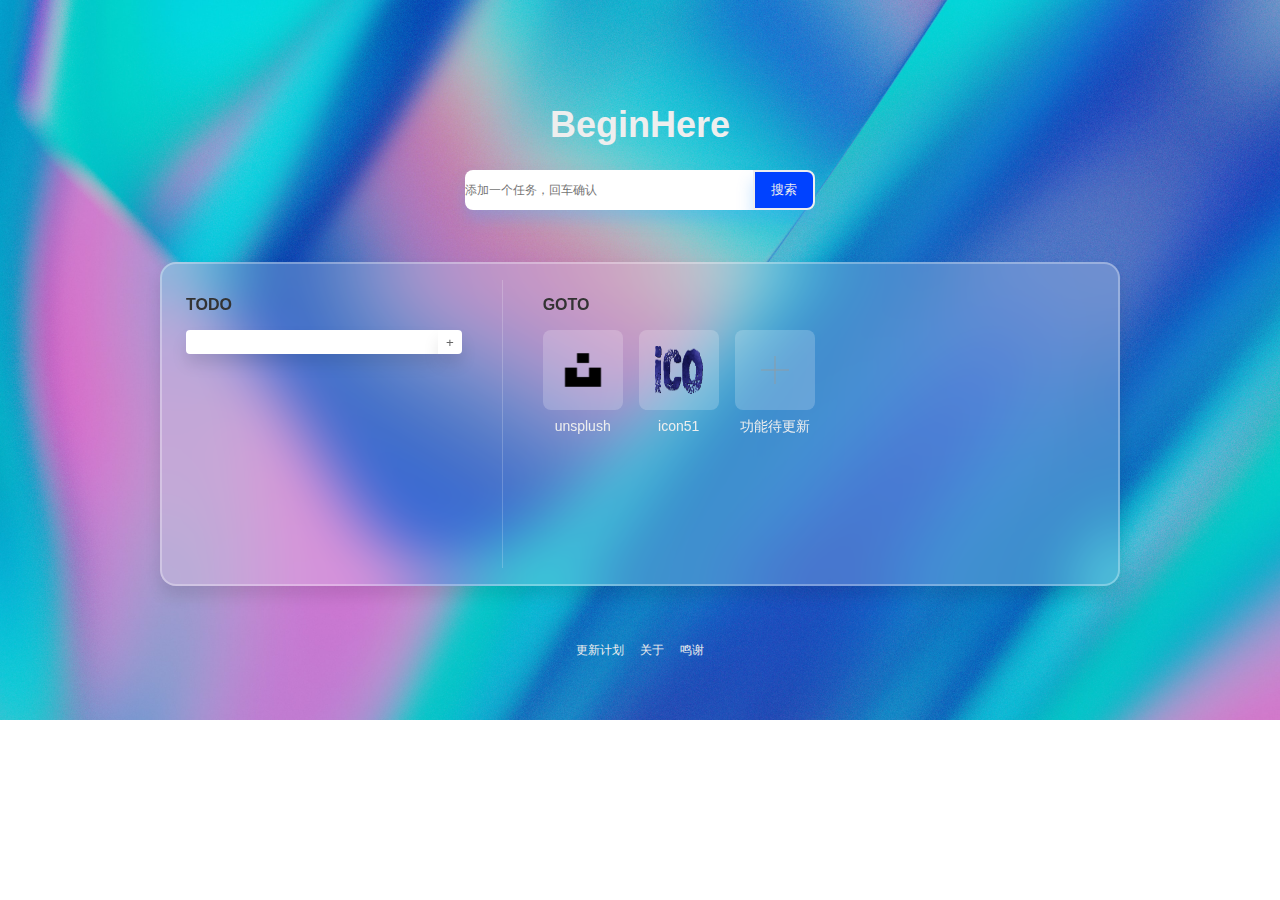
==== index.html @ 3a7e334e "第一次上传" ====
<!DOCTYPE html>
<html lang="en">
<head>
    <meta charset="UTF-8">
    <meta http-equiv="X-UA-Compatible" content="IE=edge">
    <meta name="viewport" content="width=device-width, initial-scale=1.0">
    <link rel="stylesheet" href="/css/index.css">
    <link rel="stylesheet" href="/css/reset.css">
    <!-- 定义网站tab页小图标 -->
    <link rel="shortcut icon" href="images/zengtongxue.ico" type="image/x-icon" />
    <!-- 引入js文件 -->

    <title>从这里开始</title>
</head>
<body>
            <!-- 上边搜索区 -->
    <div class="top flex-column">
        <div class="logo">
            <img src="#" alt="">BeginHere
        </div>
        <div class="flex">
            <!-- <input class="search" type="输入要查询的内容"> -->
            <!-- 调用百度搜搜 -->
            <form action="https://www.baidu.com/s">
                <!-- <input class="search" type="输入要查询的内容" value="输入要搜索的内容" name=wd> -->
                <input class="search" type="输入要查询的内容" placeholder="添加一个任务，回车确认"  name=wd>
            </form>
            <button class="SearchButton">搜索</button>
        </div>
    </div>

    <!-- 下边 -->
    <div class="bottom flex-raw glass">
        <div id="qingDan" class="left" onload="qingDan()">
            <!-- onload是当leftdiv加载的时候 调用的函数 -->
            <h2 class="title">TODO</h2>
            <div class="flex">
                <input id="shuRuKuang" class="AddTodo" type="text">
                <button id="anNiu" class="AddButton" onclick="toDo()">+</button>
            </div>

            <!-- 一个列表 -->
            <!-- <div id="toDoList" class="toDoList flex-bt">
                <div id="toDoItem">
                    <p id="toDoThing">123</p>
                </div>
                <div>
                    <input id="done" class="done" >
                </div>

                <div>
                    <p id="toDoThing">123</p>
                </div>
                <div>
                    <input id="done" class="done" >
                </div>
            </div> -->
                     
        </div>
        <div class="line"></div>
        <div class="right">
            <h2 class="title">GOTO</h2>
            <div class="TagPage">
                <!-- 标签页logo或封面 -->
                <div class="tag">
                    <div class="TagBox">
                        <a href="https://unsplash.com/"><img class="PageIcon" src="/images/unsplush.png" alt="unsplash" class="TagIcon"></a>
                    </div>
                    <a class="PageName" href="https://unsplash.com/">unsplush</a>
                    <!-- <button>…</button> -->
                </div>
                <!-- 第二个标签 -->
                <div class="tag">
                    <div class="TagBox">
                        <a href="http://www.ico51.cn/"><img class="PageIcon" src="/images/icon51.png" alt="unsplash" class="TagIcon"></a>
                    </div>
                    <a class="PageName" href="https://unsplash.com/">icon51</a>
                    <!-- <button>…</button> -->
                </div>

                <div class="AddTag">
                    <div class="TagBox">
                       <a href="/pages/update.html"><img src="/images/addTag.png" alt="添加标签" class="TagIcon"></a>
                        
                    </div>
                    <p class="PageName">功能待更新</p>
                </div>
            </div>
        </div>
    </div>
    <div class="footer flex-raw">
        <a class="margin8" href="/pages/update.html">更新计划</a>
        <a class="margin8" href="#">关于</a>
        <a class="margin8" href="#">鸣谢</a>
    </div>

    <script src="/js/index.js"></script>
</body>
</html>
---- css/index.css ----
/* *{
    margin: 0;
    padding: 0;
    border: 1px solid red;
} */

/* 样式 */
body{
   margin: 0 auto;
   /* background-color: #eee; */
   background-image:url(/images/simon-lee-XX5RQgTuD8o-unsplash.jpg);
   background-repeat :no-repeat;
   /* 固定背景图片不随鼠标滚动下滑 */
   background-attachment: fixed;
   /* background-position: center; */
   background-size: 100vw;
   /* overflow: hidden; */

}


.drop- shadow{
    height: 100%;
    width: 100%;
    filter: drop- shadow( 0px 20px 10px rgba(0, 0, 0, 1));
    display: flex;
    justify-content: center;
    align-items: center;
} 

.logo{
    margin: 24px;
    font-size: 3em;
    font-weight: 600;
    color: #eee;
}
.top{
    align-items: center;
    margin: 0px;
    padding: 80px 0px 20px 0px
    /* border-bottom: 1px solid grey; */
}

.search{
    width: 24em;
    height: 40px;
    border: none;
    /* border: 1px solid #999; */
    border-radius: 8px 0px 0px 8px;
    box-shadow: 0px 10px 16px rgba(65,165,255,.3);
    padding: 0;
}
.SearchButton{
    height: 40px;
    background-color: #0042ff;
    color: #eee;
    /* border: none; */
    border: 2px solid #eee;
    border-radius: 0px 8px 8px 0px;
    padding:4px 16px;
    box-shadow: 0px 10px 16px rgba(65,165,255,.3);
    /* 相对定位 控制按钮位置与输入框对齐 */
    /* position: relative;
    right:4px;
    top: 1.5px; */
}
.bottom{
    min-height:32vh;
    margin: 32px 160px;
    padding: 16px 24px;
    border-radius: 16px;
    /* opacity: 80%; */
}
.footer{
    margin: 0 auto;
}

/* glass毛玻璃效果 */
.glass{
    /* background-image: url(/images/simon-lee-XX5RQgTuD8o-unsplash.jpg);
    background-repeat :no-repeat;
    background-position: center; */
    border: 2px solid  rgba(255,255,255,.3);
    background-color: rgba(255,255,255,.2);
    z-index: 1;
    backdrop-filter: blur(30px);
    /* background-color: #fff; */
    box-shadow: 0px 10px 16px rgba(0,0,0,.1);
}

.left{
    /* 模拟竖向分割线 */
    border-right: 1px solid rgba(255, 255, 255, .2);
    padding-right: 40px;
    /* margin-right: ; */
    flex: 2;
}
.right{
    margin-left: 40px;
    flex: 4;
}

.title{
    font-size: medium;
    font-weight: 600;
    color: #333;
    margin: 16px 0px;
}

.TagPage{
    display: flex;
    flex-direction: row;
    justify-content: flex-start;
}

.tag{
    display: flex;
    flex-direction: column;
    margin-right: 16px;
}

.TagIcon{
    width: 80px;
    height: 80px;
}


/* 布局 */
.flex-column{
    display: flex;
    flex-direction: column;
    justify-content: flex-start;
}
.flex-raw{
    display: flex;
    flex-direction: row;
    justify-content: center;
}
.margin8{
    margin: 24px 8px;
}
a{
    text-decoration: none;
    color: #eee;
}


/* todo清单 */

.flex{
    display: flex;
}
.AddTodo{
   width: 100%;
   height: 24px;
   outline: none;
   border: 0px;
   border-radius: 4px 0px 0px 4px ;
   color: #333;
   box-shadow: 0px 10px 16px rgba(0,0,0,.1);
}
.AddButton{
    background-color: #fff;
   outline: none;
   border: 0px;
   border-radius: 0px 4px 4px 0px ;
   color: #666;
   padding: 4px 8px;
   box-shadow: 0px 10px 16px rgba(0,0,0,.1);
    /* position: relative;
    right:-214px;
    top: -26px; */
}
.TodoList{
    font-size: 16px;
    font-weight: 200;
    color: #eee;
}
.flex-bt{
    display: flex;
    flex-direction: row;
    justify-content: space-between;
    align-items: center;
    margin-top: 16px;
}


/* 标签页 */
.TagBox{
    width: 80px;
    height: 80px;
    /* display: flex;
    justify-content: center; */
    background-color: rgba(255, 255, 255, .2);
    border-radius: 8px;
}
.PageIcon{
    width:60% ;
    height: 60%;
    margin: 16px;
}
.PageName{
    color: #eee;
    font-size: 14px;
    text-align: center;
    font-weight: 100;
    margin-top: 8px;
}
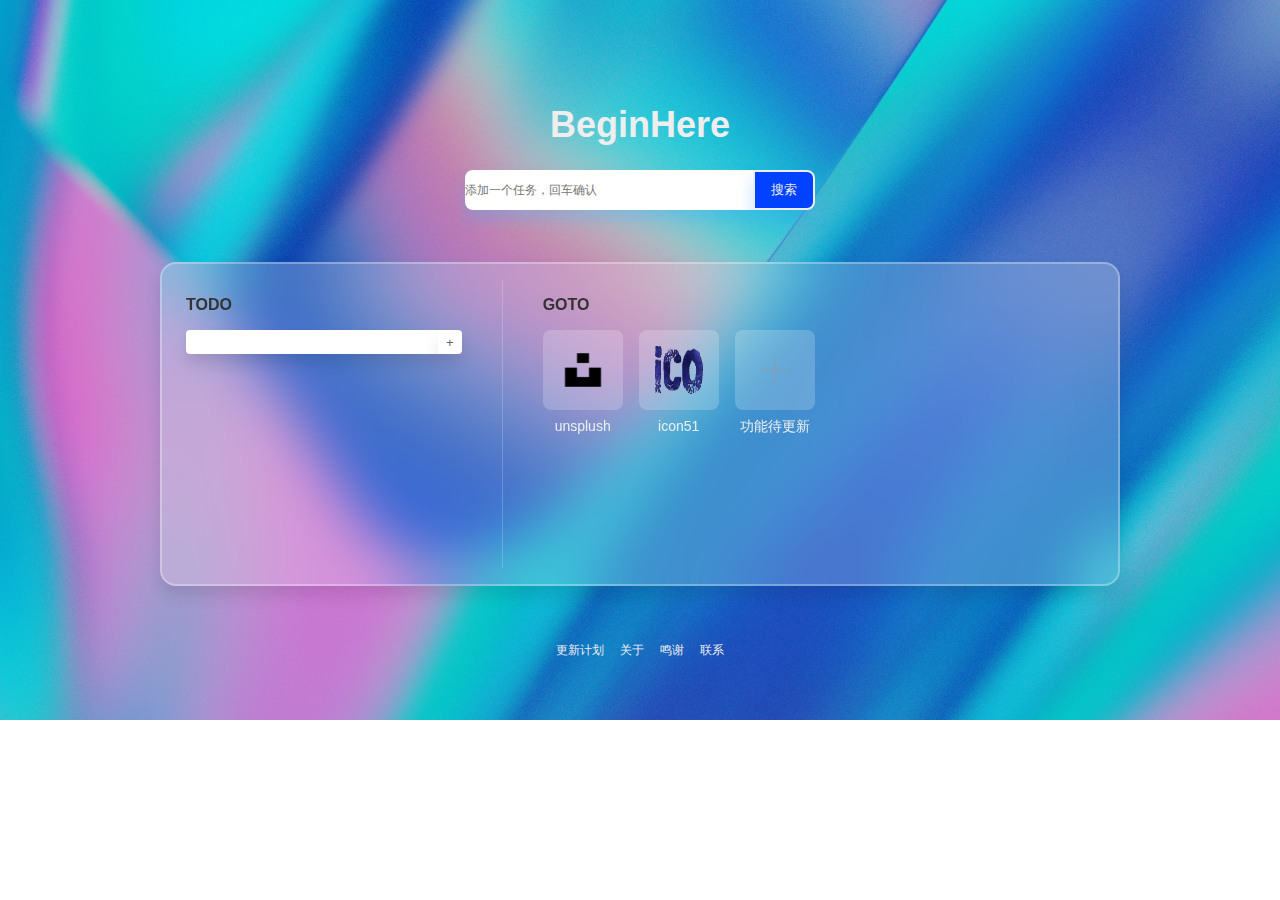
==== commit bf028085: "更新链接" ====
--- a/index.html
+++ b/index.html
@@ -4,8 +4,8 @@
     <meta charset="UTF-8">
     <meta http-equiv="X-UA-Compatible" content="IE=edge">
     <meta name="viewport" content="width=device-width, initial-scale=1.0">
-    <link rel="stylesheet" href="/css/index.css">
-    <link rel="stylesheet" href="/css/reset.css">
+    <link rel="stylesheet" href="https://zengtx.github.io/beginhere01/css/index.css">
+    <link rel="stylesheet" href="https://zengtx.github.io/beginhere01/css/reset.css">
     <!-- 定义网站tab页小图标 -->
     <link rel="shortcut icon" href="images/zengtongxue.ico" type="image/x-icon" />
     <!-- 引入js文件 -->
@@ -64,7 +64,7 @@
                 <!-- 标签页logo或封面 -->
                 <div class="tag">
                     <div class="TagBox">
-                        <a href="https://unsplash.com/"><img class="PageIcon" src="/images/unsplush.png" alt="unsplash" class="TagIcon"></a>
+                        <a href="https://unsplash.com/"><img class="PageIcon" src="https://zengtx.github.io/beginhere01/images/unsplush.png" alt="unsplash" class="TagIcon"></a>
                     </div>
                     <a class="PageName" href="https://unsplash.com/">unsplush</a>
                     <!-- <button>…</button> -->
@@ -72,7 +72,7 @@
                 <!-- 第二个标签 -->
                 <div class="tag">
                     <div class="TagBox">
-                        <a href="http://www.ico51.cn/"><img class="PageIcon" src="/images/icon51.png" alt="unsplash" class="TagIcon"></a>
+                        <a href="http://www.ico51.cn/"><img class="PageIcon" src="https://zengtx.github.io/beginhere01/images/icon51.png" alt="unsplash" class="TagIcon"></a>
                     </div>
                     <a class="PageName" href="https://unsplash.com/">icon51</a>
                     <!-- <button>…</button> -->
@@ -80,7 +80,7 @@
 
                 <div class="AddTag">
                     <div class="TagBox">
-                       <a href="/pages/update.html"><img src="/images/addTag.png" alt="添加标签" class="TagIcon"></a>
+                       <a href="/pages/update.html"><img src="https://zengtx.github.io/beginhere01/images/addTag.png" alt="添加标签" class="TagIcon"></a>
                         
                     </div>
                     <p class="PageName">功能待更新</p>
@@ -89,11 +89,12 @@
         </div>
     </div>
     <div class="footer flex-raw">
-        <a class="margin8" href="/pages/update.html">更新计划</a>
+        <a class="margin8" href="https://zengtx.github.io/beginhere01/pages/update.html">更新计划</a>
         <a class="margin8" href="#">关于</a>
         <a class="margin8" href="#">鸣谢</a>
+        <a class="margin8" href="#">联系</a>
     </div>
 
-    <script src="/js/index.js"></script>
+    <script src="https://zengtx.github.io/beginhere01/js/index.js"></script>
 </body>
 </html>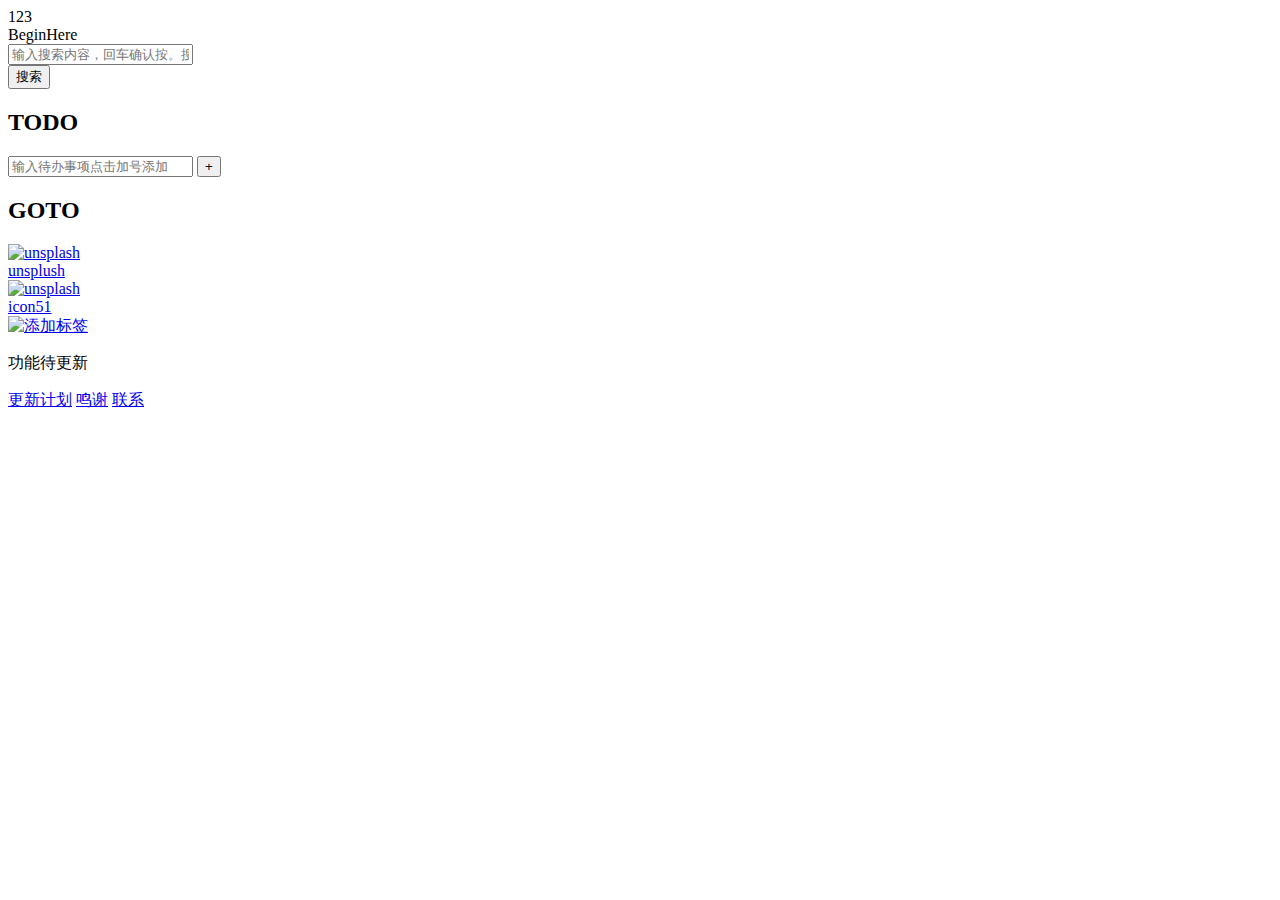
==== commit ac239b02: "添加时间" ====
--- a/index.html
+++ b/index.html
@@ -4,16 +4,25 @@
     <meta charset="UTF-8">
     <meta http-equiv="X-UA-Compatible" content="IE=edge">
     <meta name="viewport" content="width=device-width, initial-scale=1.0">
-    <link rel="stylesheet" href="https://zengtx.github.io/beginhere01/css/index.css">
-    <link rel="stylesheet" href="https://zengtx.github.io/beginhere01/css/reset.css">
+    <link rel="stylesheet" href="https://zengtx.github.io/beginhere01.io-beginhere01/css/index.css">
+    <link rel="stylesheet" href="https://zengtx.github.io/beginhere01.io-beginhere01/css/reset.css">
     <!-- 定义网站tab页小图标 -->
-    <link rel="shortcut icon" href="images/zengtongxue.ico" type="image/x-icon" />
+    <link rel="shortcut icon" href="https://zengtx.github.io/beginhere01.io-beginhere01/images/zengtongxue.ico" type="image/x-icon" />
     <!-- 引入js文件 -->
 
     <title>从这里开始</title>
 </head>
 <body>
-            <!-- 上边搜索区 -->
+    <!-- 时间+头像 -->
+    <div class="bar flex-bt">
+        <div class="zhanWeiZhi"></div>
+        <div id="date" class="date">123</div>
+        <div class="zhanWeiZhi"></div>
+        <!-- <div class="touXiang">
+            <img src="#" alt="用户头像">
+        </div> -->
+    </div>
+        <!-- 上边搜索区 -->
     <div class="top flex-column">
         <div class="logo">
             <img src="#" alt="">BeginHere
@@ -23,7 +32,7 @@
             <!-- 调用百度搜搜 -->
             <form action="https://www.baidu.com/s">
                 <!-- <input class="search" type="输入要查询的内容" value="输入要搜索的内容" name=wd> -->
-                <input class="search" type="输入要查询的内容" placeholder="添加一个任务，回车确认"  name=wd>
+                <input class="search" type="输入要查询的内容" placeholder="输入搜索内容，回车确认按。搜索按钮还无法使用"  name=wd>
             </form>
             <button class="SearchButton">搜索</button>
         </div>
@@ -35,7 +44,7 @@
             <!-- onload是当leftdiv加载的时候 调用的函数 -->
             <h2 class="title">TODO</h2>
             <div class="flex">
-                <input id="shuRuKuang" class="AddTodo" type="text">
+                <input id="shuRuKuang" class="AddTodo" type="text" placeholder="输入待办事项点击加号添加">
                 <button id="anNiu" class="AddButton" onclick="toDo()">+</button>
             </div>
 
@@ -64,7 +73,7 @@
                 <!-- 标签页logo或封面 -->
                 <div class="tag">
                     <div class="TagBox">
-                        <a href="https://unsplash.com/"><img class="PageIcon" src="https://zengtx.github.io/beginhere01/images/unsplush.png" alt="unsplash" class="TagIcon"></a>
+                        <a href="https://unsplash.com/"><img class="PageIcon" src="https://zengtx.github.io/beginhere01.io-beginhere01/images/unsplush.png" alt="unsplash" class="TagIcon"></a>
                     </div>
                     <a class="PageName" href="https://unsplash.com/">unsplush</a>
                     <!-- <button>…</button> -->
@@ -72,7 +81,7 @@
                 <!-- 第二个标签 -->
                 <div class="tag">
                     <div class="TagBox">
-                        <a href="http://www.ico51.cn/"><img class="PageIcon" src="https://zengtx.github.io/beginhere01/images/icon51.png" alt="unsplash" class="TagIcon"></a>
+                        <a href="http://www.ico51.cn/"><img class="PageIcon" src="https://zengtx.github.io/beginhere01.io-beginhere01/images/icon51.png" alt="unsplash" class="TagIcon"></a>
                     </div>
                     <a class="PageName" href="https://unsplash.com/">icon51</a>
                     <!-- <button>…</button> -->
@@ -80,7 +89,7 @@
 
                 <div class="AddTag">
                     <div class="TagBox">
-                       <a href="/pages/update.html"><img src="https://zengtx.github.io/beginhere01/images/addTag.png" alt="添加标签" class="TagIcon"></a>
+                       <a href="/pages/update.html"><img src="https://zengtx.github.io/beginhere01.io-beginhere01/images/addTag.png" alt="添加标签" class="TagIcon"></a>
                         
                     </div>
                     <p class="PageName">功能待更新</p>
@@ -89,12 +98,11 @@
         </div>
     </div>
     <div class="footer flex-raw">
-        <a class="margin8" href="https://zengtx.github.io/beginhere01/pages/update.html">更新计划</a>
-        <a class="margin8" href="#">关于</a>
+        <a class="margin8" href="https://zengtx.github.io/beginhere01.io-beginhere01/pages/update.html">更新计划</a>
         <a class="margin8" href="#">鸣谢</a>
-        <a class="margin8" href="#">联系</a>
+        <a class="margin8" href="https://zengtx.github.io/zengtongxue.io/">联系</a>
     </div>
 
-    <script src="https://zengtx.github.io/beginhere01/js/index.js"></script>
+    <script src="https://zengtx.github.io/beginhere01.io-beginhere01/js/index.js"></script>
 </body>
 </html>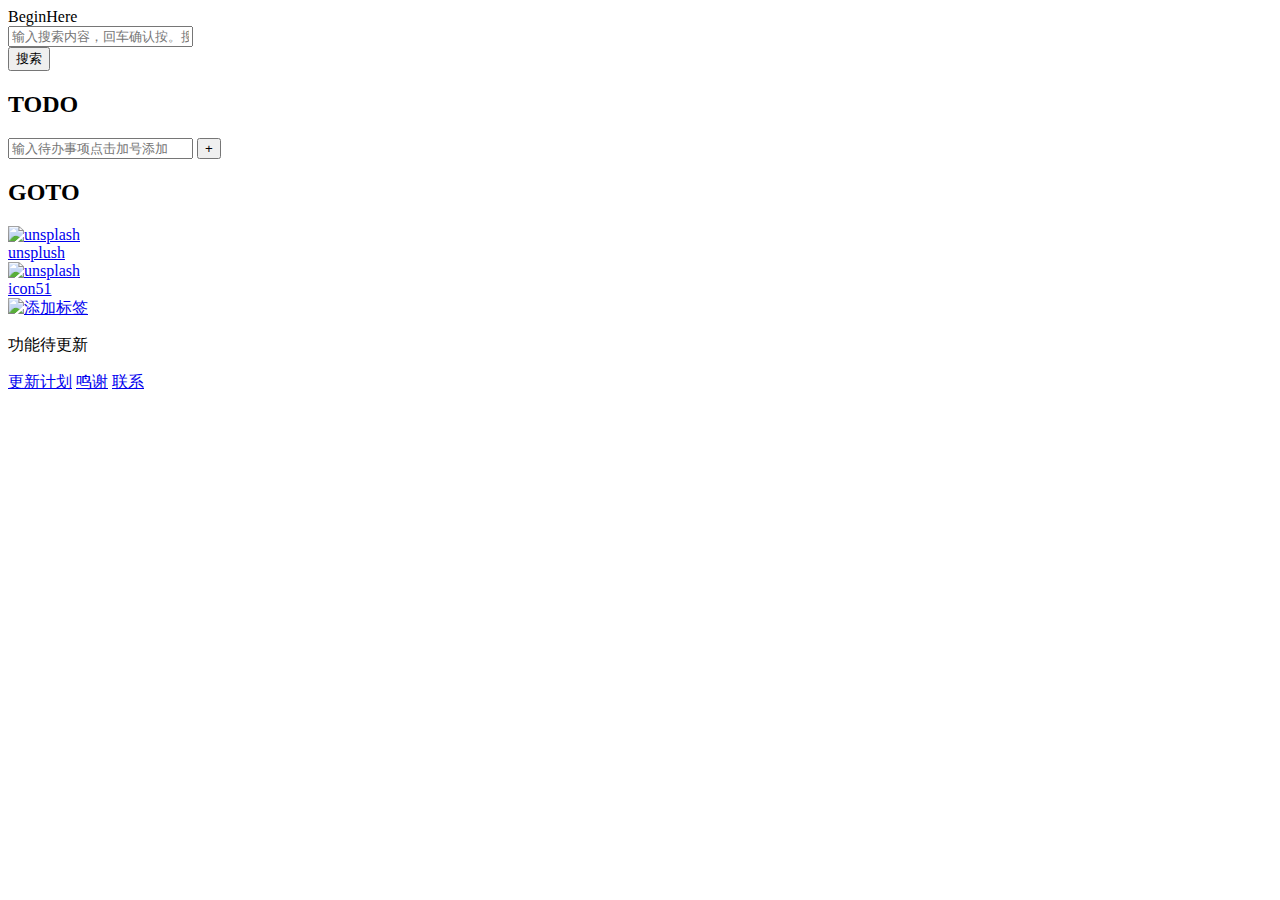
==== commit 7cf32704: "改变时间位置和颜色" ====
--- a/index.html
+++ b/index.html
@@ -16,7 +16,7 @@
     <!-- 时间+头像 -->
     <div class="bar flex-bt">
         <div class="zhanWeiZhi"></div>
-        <div id="date" class="date">123</div>
+       
         <div class="zhanWeiZhi"></div>
         <!-- <div class="touXiang">
             <img src="#" alt="用户头像">
@@ -27,6 +27,7 @@
         <div class="logo">
             <img src="#" alt="">BeginHere
         </div>
+        <div id="date" class="date"></div>
         <div class="flex">
             <!-- <input class="search" type="输入要查询的内容"> -->
             <!-- 调用百度搜搜 -->
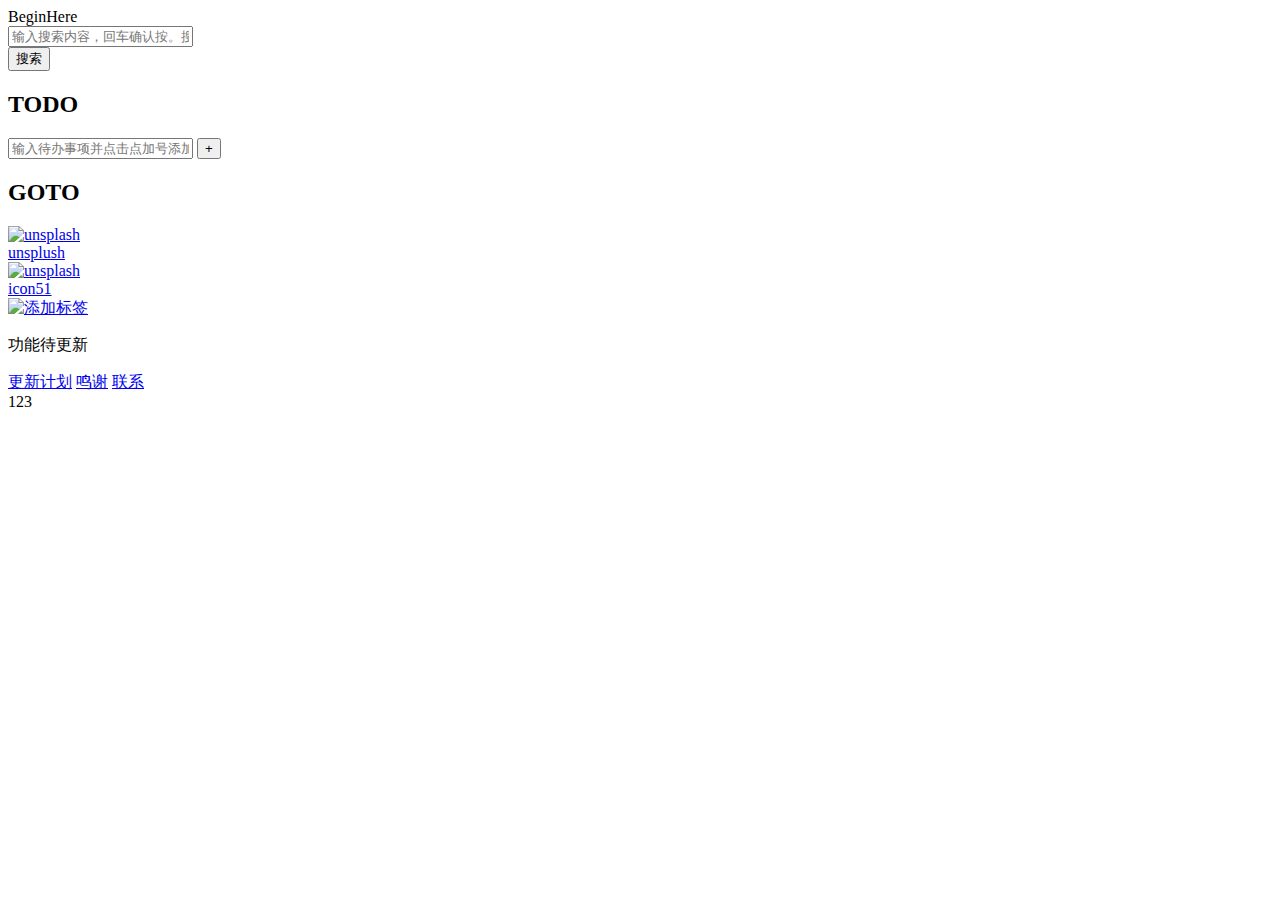
==== commit 9aea1e38: "更新错误" ====
--- a/index.html
+++ b/index.html
@@ -27,7 +27,6 @@
         <div class="logo">
             <img src="#" alt="">BeginHere
         </div>
-        <div id="date" class="date"></div>
         <div class="flex">
             <!-- <input class="search" type="输入要查询的内容"> -->
             <!-- 调用百度搜搜 -->
@@ -44,10 +43,14 @@
         <div id="qingDan" class="left" onload="qingDan()">
             <!-- onload是当leftdiv加载的时候 调用的函数 -->
             <h2 class="title">TODO</h2>
-            <div class="flex">
+            <!-- <div class="flex">
                 <input id="shuRuKuang" class="AddTodo" type="text" placeholder="输入待办事项点击加号添加">
                 <button id="anNiu" class="AddButton" onclick="toDo()">+</button>
-            </div>
+            </div> -->
+            <form action="" >
+                <input required type="text" placeholder="输入待办事项并点击点加号添加">
+                <button type="text" type="submit">+</button>
+            </form>
 
             <!-- 一个列表 -->
             <!-- <div id="toDoList" class="toDoList flex-bt">
@@ -103,6 +106,7 @@
         <a class="margin8" href="#">鸣谢</a>
         <a class="margin8" href="https://zengtx.github.io/zengtongxue.io/">联系</a>
     </div>
+    <div id="date" class="date">123</div>
 
     <script src="https://zengtx.github.io/beginhere01.io-beginhere01/js/index.js"></script>
 </body>
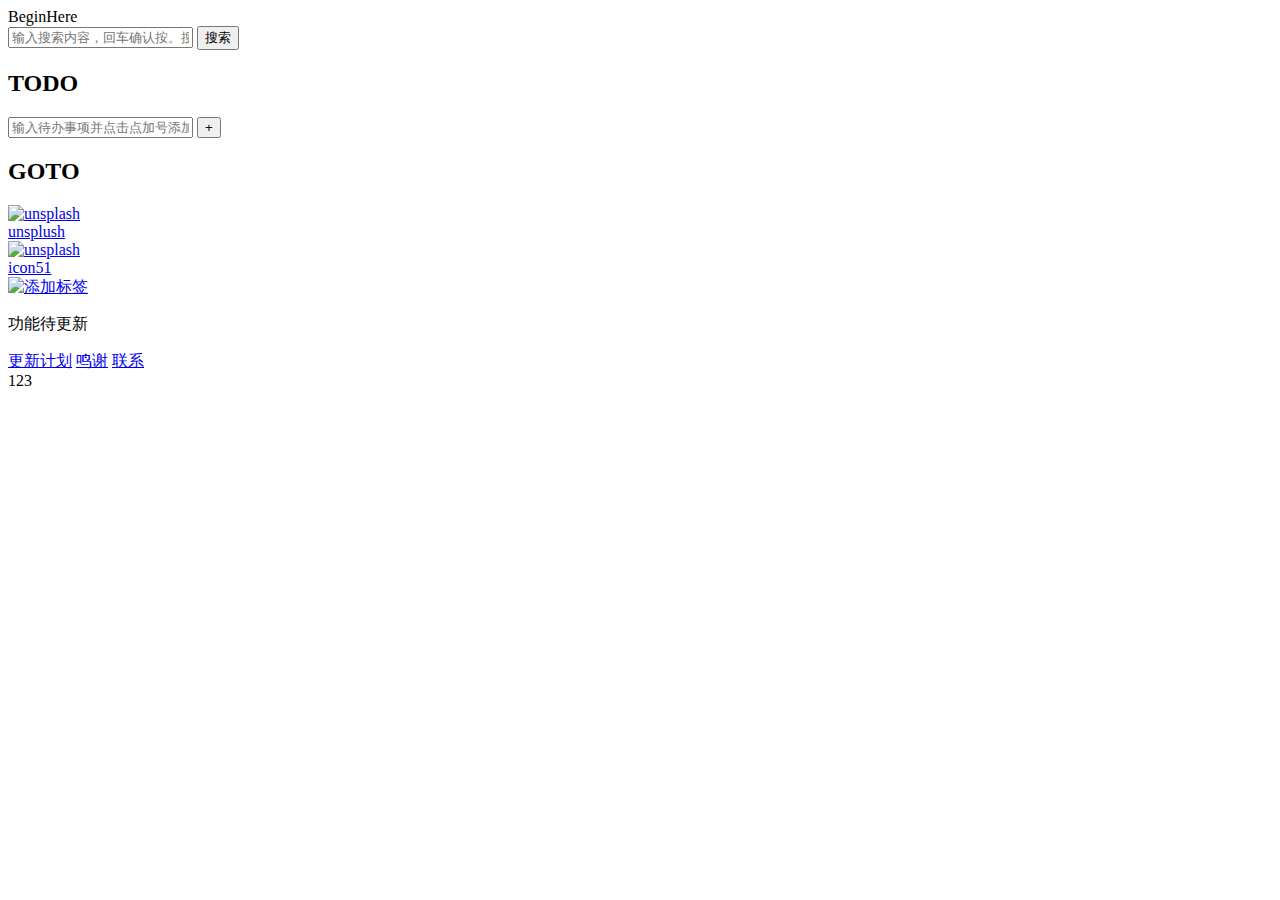
==== commit fc8cc0c7: "我也不知道改了啥" ====
--- a/index.html
+++ b/index.html
@@ -8,8 +8,8 @@
     <link rel="stylesheet" href="https://zengtx.github.io/beginhere01.io-beginhere01/css/reset.css">
     <!-- 定义网站tab页小图标 -->
     <link rel="shortcut icon" href="https://zengtx.github.io/beginhere01.io-beginhere01/images/zengtongxue.ico" type="image/x-icon" />
-    <!-- 引入js文件 -->
-
+    <!-- 引入字体 -->
+    <link rel="stylesheet" href="https://fonts.googleapis.com/css?family=Lobster" type="text/css">
     <title>从这里开始</title>
 </head>
 <body>
@@ -30,11 +30,11 @@
         <div class="flex">
             <!-- <input class="search" type="输入要查询的内容"> -->
             <!-- 调用百度搜搜 -->
-            <form action="https://www.baidu.com/s">
+            <form action="https://www.baidu.com/s" class="flex">
                 <!-- <input class="search" type="输入要查询的内容" value="输入要搜索的内容" name=wd> -->
                 <input class="search" type="输入要查询的内容" placeholder="输入搜索内容，回车确认按。搜索按钮还无法使用"  name=wd>
+                <button class="SearchButton" type="submit">搜索</button>
             </form>
-            <button class="SearchButton">搜索</button>
         </div>
     </div>
 
@@ -47,9 +47,9 @@
                 <input id="shuRuKuang" class="AddTodo" type="text" placeholder="输入待办事项点击加号添加">
                 <button id="anNiu" class="AddButton" onclick="toDo()">+</button>
             </div> -->
-            <form action="" >
-                <input required type="text" placeholder="输入待办事项并点击点加号添加">
-                <button type="text" type="submit">+</button>
+            <form action="" class="flex">
+                <input required type="text" placeholder="输入待办事项并点击点加号添加" class="AddTodo">
+                <button class="AddButton" type="submit" onclick="toDo()">+</button>
             </form>
 
             <!-- 一个列表 -->
